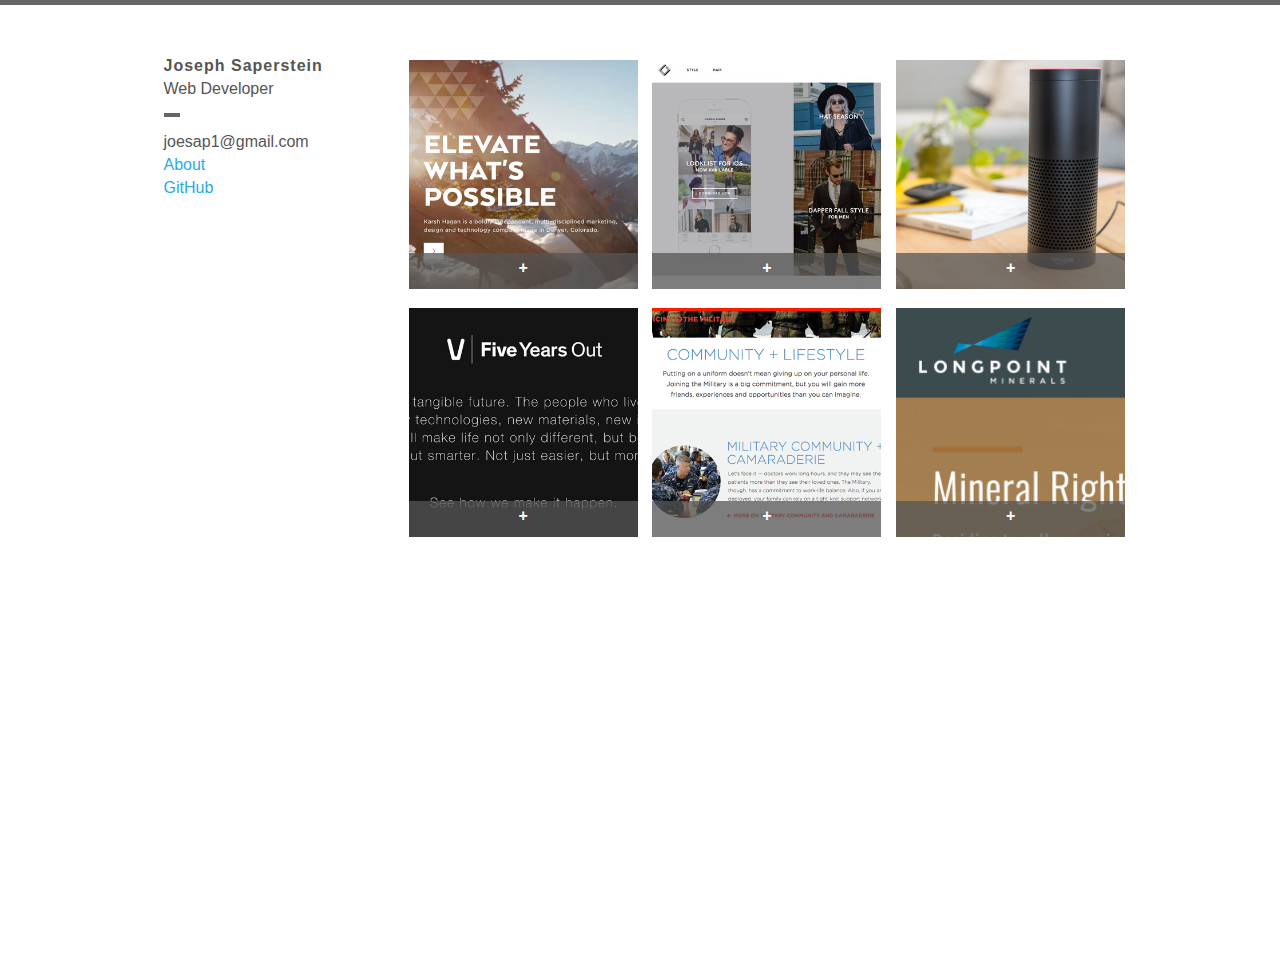
==== index.html @ e7c22886 "added longpoint" ====
<!DOCTYPE html>
<html lang="en">
  <head>

    <meta charset="utf-8">

    <title>Joseph Saperstein // Creative Technologist</title>
    <meta name="description" content="">
    <meta name="viewport" content="width=device-width, initial-scale=1.0, user-scalable=yes, maximum-scale=1">
    <link rel="stylesheet" href="css/style.css">
    <!--[if lt IE 9]>
      <script src="js/html5shiv.js"></script>
    <![endif]-->

  </head>
  <body>

    <section class="container box-offset col-baselines margin-bottom">
      <div class="left-col col-gutters">
        
        <ul class="intro">
          <li class="name">Joseph Saperstein</li>
          <li class="occupation">Web Developer</li>
          <li id="line"></li>
        </ul>
        
        <ul class="intro2">
          <li>joesap1@gmail.com</li>
          <li><a class="menuitem" href="#about">About</a></li>
          <li><a href="https://github.com/josephsap" target="_blank">GitHub</a></li>
        </ul>

      </div>
        <!-- start of overlays -->

      <ul class="main">
        <li>
          <a class="menuitem"href="#alexa"><span>+<p>Alexa Skill</p></span><img src="images/alexa.png"></a>
        </li>

        <li>
          <a class="menuitem"href="#llist"><span>+<p>Looklist</p></span><img src="images/llist-thumb.jpg"></a>
        </li>

        <li>
          <a class="menuitem"href="#kh"><span>+<p>KarshHagan.com</p></span><img src="images/kh-thumb.jpg"></a>
        </li>

        <li>
          <a class="menuitem"href="#longpoint"><span>+<p>Longpoint Minerals</p></span><img src="images/longpoint.png"></a>
        </li>

        <li>
          <a class="menuitem"href="#mm"><span>+<p>Medicine + The Military</p></span><img src="images/mm.png"></a>
        </li>

        <li>
          <a class="menuitem"href="#arrow"><span>+<p>Arrow Electronics</p></span><img src="images/arrow-thumb.png"></a>
        </li>

      </ul>
    </section>

    <div class="overlay" id="about">
      <div class="contain">
        <img src="images/profile.jpg" alt="Joseph Saperstein"/>
        <p id="about-description">Joseph Saperstein is a Senior Creative Technologist at <a href="http://karshhagan.com" target="_blank"><span class="link">Karsh Hagan</span></a> in Denver.</p>
        <p>He specializes in full-stack Javascript, responsive development, and animations that enhance the visitor's experience.</p>
        <p>Before web development, his passion was traveling the country racing bicycles.</p>
        <p>He is inspired by mountain biking and golden-era rap music.</p>
        <p>Contact: joesap1@gmail.com</p>
        <ul>
          <li>Node, Express, React, Redux, JavaScript</li>
          <li>MongoDB, Heroku, Gulp, Keystone.js CMS</li>
          <li>Responsive Design and Development</li>
          <li>UX Design</li>
          <li>Git</li>
        </ul>
        <div class="close">close</div>
      </div>
    </div>

    <!-- end overlay -->

    <div class="overlay" id="llist">
      <div class="contain">
        <h2>Looklist</h2>
        <h3>Role: Front-End Development</h3>
        <img src="images/llist-detail.jpg" />
        <p>I worked at this fashion and hairstyle inspiration startup as a front-end developer. My tasks included CSS architecture, creating a styleguide, and building new features in Backbone.js. Along with another employee, we ran a user-testing session with users in the target audience. We came up with a testing script and moderated a testing session.</p>
        <p>Technologies used: Backbone.js, Node.js, AJAX, JavaScript, jQuery, SCSS</p>
        <p><a href="http://www.cssdesignawards.com/sites/looklist-hair/26370/" class="link" target="_blank">Looklist on CSS Design Awards</a></p>
        <p><a href="https://lookli.st" class="link" target="_blank">View the site.</a></p>
        <div class="close">close</div>
      </div>
    </div>

    <div class="overlay" id="arrow">
      <div class="contain">
        <h2>Arrow Electronics FiveYearsOut site</h2>
        <h3>Role: Development, Concept</h3>
        <p>Arrow Electronics, a Fortune 150 company, came to us wanting a way to promote their project work, showing consumers that they are more than an electonics parts store.</p>
        <img src="images/arrow-detail.jpg" />
        <h4>The Concept</h4>
        <p>This is what we do. This is why we do it. This is how we do it. This is how we can help you.</p>
        <p>That's the message we conveyed with the site by highlighting some of Arrow's more interesting case studies. We told the story of how their technology has helped dairy farmers, a quadriplegic race car driver, and built health clinics across Africa.</p>
        <h4>Technological challenges</h4>
        <p>Arrow's creative department wanted to have control over the site. For this reason, we chose to build it on a highly customizable Node.js-based CMS platform called Keystone.js. We used Mongo for the database and Amazon S3 for asset hosting, and the site was hosted on Heroku. It was actually a super bowl site &ndash; Arrow ran a super bowl commercial nationwide and at the end, the URL for this site was shown.</p>
        <p>Technologies used: Keystone.js, Node.js, Backbone.js, Gulp.js, MongoDB, Heroku, S3.</p>
        <p><a href="http://www.fiveyearsout.com" target="_blank" class="link">View the site.</a></p>
        <div class="close">close</div>
      </div>
    </div>

    <div class="overlay" id="mm">
      <div class="contain">
        <h2>Medicine + The Military</h2>
        <h3>Role: Lead Front-End Development, UX, Visual Design, Workflow Optimization</h3>
        <p>The Military is having trouble recruiting doctors, so my team is building an informative website to clarify the application process, drive interest, dispel myths, and ultimately increase the number of doctors joining the military.</p>
        <p>This was a project where I was able to show that I'm more than a developer. Once I was informed that I would be involved, I immediately insisted that the six key people building the site (me, UX, art director, designer, content, copy) work together early on and frequently. We did, and the result was a happy and impressed client and account team. We were able to show how a site's theme can be carried out through interaction design, and I created a demo to further illustrate the point to the client.</p>
        <p>I made many development decisions too. Since the timeline and budget were short, I chose to use Bootstrap to speed things up on my end. Content will be added to the site in the future, so the backend developer and I chose to use Drupal to make it easy for a copywriter to update the content without a developer's help. Since our primary target audience is college-age and tech-savvy, we chose to carry over mobile icons and interactions to the desktop (see the menu).</p>
        <img src="images/menuopen.png" />
        <p>The menu opens and closes on scroll.</p>
        <img src="images/menuclose.png" />
        <p>The UX designer and I also put together a round of testing using Mullen interns as subjects (they were part of our target audience) using paper prototypes of the site.</p>
        <p>Every animation is built with speed in mind. I'm animating properties that are easy for the browser to process, such as using translate instead of animating the top position.</p>
        <p>Technologies used: JavaScript, jQuery, SCSS, Bootstrap, Grunt.js, Modernizr, Drupal, Icon fonts</p>
        <p><a href="http://medicineandthemilitary.com" target="_blank" class="link">
        View the site</a></p>
        <div class="close"></div>
      </div>
    </div>

    <div class="overlay" id="kh">
      <div class="contain">
        <h2>Karshhagan.com</h2>
        <h3>Role: Development, Design</h3>
        <img src="images/kh-detail.jpg" />
        <p>Karsh Hagan, one of Denver's most respected ad agencies, recently went through a rebrand and of course the website had to be updated to match. When I started working on it, it was a static site using AJAX &amp; PHP to serve pages. I integrated the Keystone.js CMS into it and launched it on Heroku.</p>
        <p>The most difficult challenge was integrating the agency's Wordpress blog. I had to create blogging functionality in Keystone complete with search, category sort, pagination, and finally display the posts in reverse chronological order. Pulling in the blog posts from the Wordpress API was a challenge. I wrote a script to match the data up with the Mongoose models and correlate categories to posts.</p>
        <p>Technologies used: Keystone.js, Node.js, Express.js, MongoDB, JavaScript, Heroku, MailGun, Jade</p>
        <p><a href="http://karshhagan.com" target="_blank" class="link">View the site</a></p>
        <p><a href="https://github.com/KarshHagan/karshhagan-site" target="_blank" class="link">GitHub</a></p>
        <div class="close"></div>
      </div>
    </div>

    

    <div class="overlay" id="alexa">
      <div class="contain">
        <h2>Alexa Skill</h2>
        <h3>Role: Development, Design</h3>
        <p>The Task:</p>
        <p>Connect enable karshhagan.com to be interactive via voice commands.</p>
        <p>I wrote an Alexa skill to deliver information about Karsh Hagan, an ad agency in Denver. It works by hitting API endpoints and returning data from the CMS. I wrote the API endpoints in Node and the application in Node and regular JavaScript. I also used Alexa-app-server which is a tool that generates utterances and schemas.</p>
        <p>I then deployed it to AWS Lambda and Alexa Skills kit.</p>
        <p>Technologies used: AWS Lambda, Alexa Skills kit, Node, ES6, Mocha, Chai</p>
        <div class="close"></div>
      </div>
    </div>

  

    <div class="overlay" id="longpoint">
      <div class="contain">
        <h2>Longpointminerals.com Website</h2>
        <h3>Role: Front-End Development</h3>
        <p>Denver's premier mineral rights company needed a website presence that conveyed their status as an industry leader and trusted partner. Since the majority of the companies in the energy industry have sites that are dated, my team at Karsh Hagan saw this as an opportunity to create an industry-leading website.</p>
        <p>
        I was the lead front-end developer on this Wordpress site. I was paired with a freelance Wordpress developer who made a custom theme. I was in charge of interfacing with him to ensure features were completed in a timely manner. We also collaborated on things such as server setup.</p>
        <p>For the front end, the angled sections were a challenge, especially with background images involved. I wanted to add animations that would enhance the site and draw attention to certain componentes, yet remain restrained. All of the animations were conceived and developed by me.</p>
        <p><a href="https://longpointminerals.com" target="_blank" class="link">
        See it live</a></p>
        <div class="close"></div>
      </div>
    </div>


    <script src="https://ajax.googleapis.com/ajax/libs/jquery/3.1.0/jquery.min.js"></script>

   
    <script type="text/javascript" src="js/scripts.js"></script>

  </body>
</html>
---- css/style.css ----
/*! normalize.css v2.1.0 | MIT License | git.io/normalize */

/* HTML5 display definitions
================================================== */

article,
aside,
details,
figcaption,
figure,
footer,
header,
hgroup,
main,
nav,
section,
summary {
  display: block;
}

/* Base
================================================== */

html {
  color: #555;
  font-family: "Helvetica Neue", Helvetica, Arial, sans-serif;
  font-weight: 200;
  height: 100%;
}
body {
  margin: 0;
  border-top: 5px solid #666;
  height: 100%;
}

ul {
  padding: 0;
}

li {
  list-style: none;
}

p {
  line-height: 1.5em;
}

/* Links
================================================== */

a {
  color: #555;
  text-decoration: none;
  padding-top: 3px;
}
a:active,
a:hover {
  color: #29abe2;
}

/* Typography
================================================== */

/* Sizes */

h1 {
  font-size: 26px;
}
h2 {
  font-size: 18px;
}
h3 {
  font-size: 16px;
}
h4 {
  font-size: 14px;
}

/* Colors */

h5, h6 {
  color: #333;
}



/* Media
================================================== */

img {
  border: 0;
  max-width: 100%;
}



/* Container */

.container {
  margin: 0px auto;
  max-width: 985px;
  height: 100%;
}

/* Surgical classes */

.col-gutters {
  padding-right: 10px;
  padding-left: 10px;
}
.col-baselines {
  padding-bottom: 20px;
  padding-top: 20px;
}

/* Margins and paddings */

.margin-bottom {
  margin-bottom: 20px;
}
.margin-top {
  margin-top: 20px;
}
.margin-left {
  margin-left: 20px;
}
.pad-bottom {
  padding-bottom: 20px;
}
.pad-top {
  padding-top: 20px;
}

/* Center text in boxes */

.center {
  display: table-cell;
  vertical-align: middle;
}

/* main
================================================== */


.largebox-caption{
  text-align: left;
  padding: 12px 0 12px 0;
}


.contain {
  /*max-width: 550px;*/
  margin: 100px auto;
  /*padding: 0 20px;*/
  background: white;
  width: 90%;
  height: 90%;
  position: relative;
  max-width: 800px;
  padding: 6rem 4rem;
  box-sizing: border-box;
  display: table;
}



/* sass variables  */
a {
  color: #29abe2;
  -webkit-transition: color 0.2s ease-in-out;
  -moz-transition: color 0.2s ease-in-out;
  -ms-transition: color 0.2s ease-in-out;
  -o-transition: color 0.2s ease-in-out;
  transition: color 0.2s ease-in-out; }
  a:hover {
    color: #cccccc;
    -webkit-transition: color 0.2s ease-in-out;
    -moz-transition: color 0.2s ease-in-out;
    -ms-transition: color 0.2s ease-in-out;
    -o-transition: color 0.2s ease-in-out;
    transition: color 0.2s ease-in-out; }

/* header */
.left-col {
  width: 20%;
  min-height: 100%;
  padding: 1em;
  height: 100%;
  float: left;
  zoom: 1; }
  .left-col:before, .left-col:after {
    content: "\0020";
    display: block;
    height: 0;
    overflow: hidden; }
  .left-col:after {
    clear: both; }

.occupation {
  font-size: 16px;
  font-weight: 200;
  padding-bottom: 10px;
  margin-bottom: 5px; }

#line {
  border-bottom-width: 4px;
  border-bottom-style: solid;
  border-bottom-color: #666666;
  width: 1em; }

.name {
  font-weight: bold;
  font-size: 16px;
  padding-bottom: 5px;
  letter-spacing: 1px; }

.intro2 li {
  padding: 0 0 5px; }

/* main */
.main {
  width: 75%;
  float: right;
  margin-top: 1.7em;
  zoom: 1; }
  .main:before, .main:after {
    content: "\0020";
    display: block;
    height: 0;
    overflow: hidden; }
  .main:after {
    clear: both; }
  .main li {
    margin: 1% 1% 1.7%;
    padding: 0;
    line-height: 0;
    position: relative;
    overflow: hidden;
    float: right;
    width: 31%; }
    .main li:hover span {
      background-color: white;
      bottom: 0;
      color: #555; }
    .main li span {
      font-weight: bold;
      text-rendering: optimizeLegibility;
      position: absolute;
      text-align: center;
      padding: 15px 0;
      background-color: rgba(85, 85, 85, 0.75);
      bottom: -50px;
      width: 100%;
      -webkit-transition: all 0.4s ease;
      -moz-transition: all 0.4s ease;
      -o-transition: all 0.4s ease;
      color: #fff; }
      .main li span:hover {
        color: #555; }
    .main li a {
      padding: 0; }

.main li a {
  color: #555; }
  .main li a:hover {
    color: #555; }

/* overlay */
.overlay {
  position: fixed;
  left: 0px;
  top: 0px;
  width: 100%;
  height: 100%;
  z-index: 100;
  /*background-image: url("../images/dots_bg.png");*/
  background-color: rgba(0,0,0,0.75);
  display: none;
  overflow: scroll; }

/* shuts off scrolling on body under overlay */
.noscroll {
  overflow: hidden; }

/* close button */
.close {
  background-image: url(../images/close.png);
  background-repeat: no-repeat;
  cursor: pointer;
  text-indent: -9000px;
  overflow: hidden;
  position: absolute;
  top: 25px;
  right: 50px;
  width: 40px;
  height: 40px; }

/* background random */
.bg {
  display: block;
  margin: 0 auto; }

/* bike */
.content-bike {
  max-width: 950px;
  margin: 50px auto;
  padding: 10px; }

@media screen and (max-width: 1020px) {
  .content-bike {
    width: 473px; } }
.left {
  position: relative;
  top: 0;
  height: 360px;
  width: 472px;
  background-image: url(../images/bike-graphic4.png);
  background-repeat: no-repeat; }

.left ul {
  list-style-type: none;
  margin: 0;
  padding: 0; }

.left h2 {
  text-align: center;
  font-weight: bold;
  margin-bottom: 10px; }

.left img {
  width: 40px; }

.right {
  width: 425px;
  float: right;
  margin-top: -350px; }

@media screen and (max-width: 1020px) {
  .right {
    margin-top: 20px;
    float: none; } }
.right img {
  border: 5px solid #888; }

#bb {
  position: absolute;
  left: 188px;
  top: 180px;
  opacity: 0;
  cursor: pointer; }

#fqr {
  position: absolute;
  right: 72px;
  top: 172px;
  opacity: 0;
  cursor: pointer; }

#ht {
  position: absolute;
  right: 127px;
  top: 36px;
  opacity: 0;
  cursor: pointer; }

#rqr {
  position: absolute;
  left: 72px;
  top: 169px;
  opacity: 0;
  cursor: pointer; }

#bot-copy {
  padding-top: 300px; }

/* about */
.link {
  color: #29abe2; }



/* media queries */
@media screen and (max-width: 52em) {
  .main li {
    width: 48%; } }
@media screen and (max-width: 45em) {
  .container {
    height: auto; }

  .left-col {
    width: 20%; } }
@media screen and (max-width: 640px) {
  .main {
    width: 95%;
    float: none; }
    .main li {
      width: 46%; }

  .left-col {
    width: 80%;
    margin-left: 10px; } }
figcaption {
  text-align: center;
  font-style: italic; }

.center-responsive {
  width: 734px;
  margin: 0 auto;
  position: absolute;
  left: 50%;
  margin-left: -367px;
  margin-top: 20px; }

.intro-mobile {
  float: none;
  margin-top: 0;
  text-align: left; }

.occupation-mobile {
  margin-top: 10px; }

.name-mobile {
  width: 100%; }
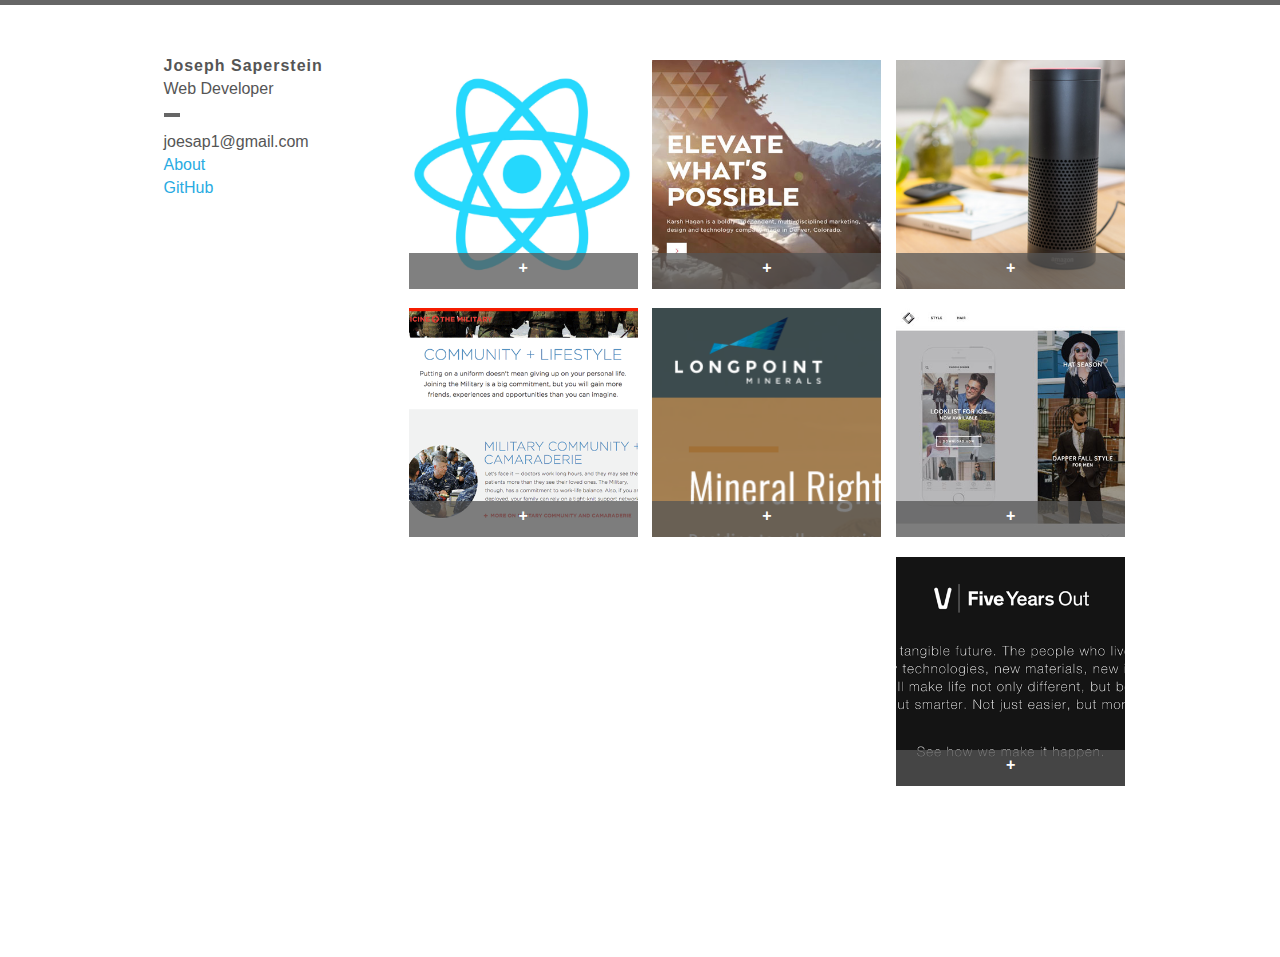
==== commit f80cac8c: "added react projects" ====
--- a/index.html
+++ b/index.html
@@ -4,7 +4,7 @@
 
     <meta charset="utf-8">
 
-    <title>Joseph Saperstein // Creative Technologist</title>
+    <title>Joseph Saperstein // Web Developer</title>
     <meta name="description" content="">
     <meta name="viewport" content="width=device-width, initial-scale=1.0, user-scalable=yes, maximum-scale=1">
     <link rel="stylesheet" href="css/style.css">
@@ -39,11 +39,15 @@
         </li>
 
         <li>
+          <a class="menuitem"href="#kh"><span>+<p>KarshHagan.com</p></span><img src="images/kh-thumb.jpg"></a>
+        </li>
+
+        <li>
+          <a class="menuitem"href="#react"><span>+<p>React Projects</p></span><img src="images/react-logo.png"></a>
+        </li>
+
+        <li>
           <a class="menuitem"href="#llist"><span>+<p>Looklist</p></span><img src="images/llist-thumb.jpg"></a>
-        </li>
-
-        <li>
-          <a class="menuitem"href="#kh"><span>+<p>KarshHagan.com</p></span><img src="images/kh-thumb.jpg"></a>
         </li>
 
         <li>
@@ -69,13 +73,6 @@
         <p>Before web development, his passion was traveling the country racing bicycles.</p>
         <p>He is inspired by mountain biking and golden-era rap music.</p>
         <p>Contact: joesap1@gmail.com</p>
-        <ul>
-          <li>Node, Express, React, Redux, JavaScript</li>
-          <li>MongoDB, Heroku, Gulp, Keystone.js CMS</li>
-          <li>Responsive Design and Development</li>
-          <li>UX Design</li>
-          <li>Git</li>
-        </ul>
         <div class="close">close</div>
       </div>
     </div>
@@ -91,6 +88,32 @@
         <p>Technologies used: Backbone.js, Node.js, AJAX, JavaScript, jQuery, SCSS</p>
         <p><a href="http://www.cssdesignawards.com/sites/looklist-hair/26370/" class="link" target="_blank">Looklist on CSS Design Awards</a></p>
         <p><a href="https://lookli.st" class="link" target="_blank">View the site.</a></p>
+        <div class="close">close</div>
+      </div>
+    </div>
+
+    <div class="overlay" id="react">
+      <div class="contain">
+        <h2>React Projects</h2>
+        <h3>Personal study</h3>
+        <img src="images/react-logo.jpg" />
+        <p>Here are three of the React projects I've built to learn the technology. I've also attended a React Training session. Spending the time to learn the library has me excited to continue working with it. I enjoy the declarative nature of React and I'll continue to build projects with it and its associated technologies.</p>
+        <h4>DarkSky App:</h4>
+        <p>This app uses the Google Geolocation API to translate a city name entered into the search box into lat and long coordinates. Then, I make an API call on the server to the Dark Sky API to return the current weather for that city. The background color changes based on the weather.</p>
+        <p>On the Time Machine page, you can search for weather from a previous date. Once you do that, click on the "change colors" button and it will pull a random background color based on the weather for an hour out of 24 hours of that day.</p>
+        <p><a href="https://github.com/josephsap/dark-sky">See it on GitHub</a></p>
+        <p><a href="https://jsap-darksky.herokuapp.com/" class="link" target="_blank">View the app.</a></p>
+        <p>Technologies used: React, React Router, Express, DarkSky API, Google Geolocation API, Heroku</p>
+        <hr />
+        <h4>React Stock Info</h4>
+        <p><a href="https://codepen.io/josephsap/pen/oGOYZJ" class="link" target="_blank">View the app.</a></p>
+        <p>Given a set of data, I returned the stock info for the entered ticker symbol. I used Numeral.js to format the numbers over 100,000.</p>
+        <p>Technologies used: React, Numeral, Javascript</p>
+        <hr />
+        <h4>React CRUD App</h4>
+        <p>I built a CRUD app. It uses an API and Axios to create, read, update (toggle), and delete todo items.</p>
+        <p>Technologies used: React, Axios</p>
+        <p><a href="https://github.com/josephsap/react2-todo">See it on GitHub</a></p>
         <div class="close">close</div>
       </div>
     </div>
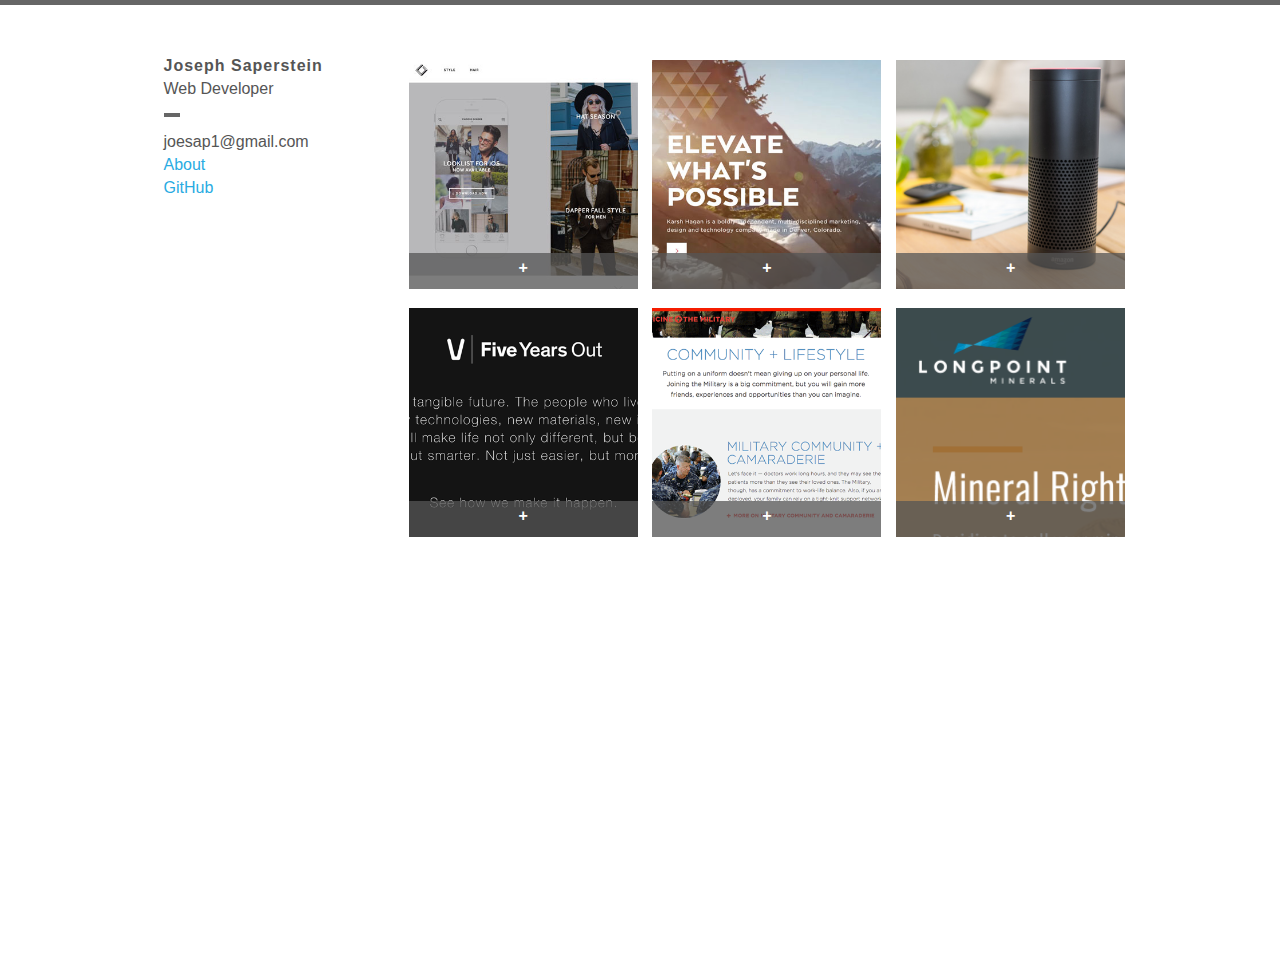
==== commit 6520718e: "stuff" ====
--- a/index.html
+++ b/index.html
@@ -42,9 +42,9 @@
           <a class="menuitem"href="#kh"><span>+<p>KarshHagan.com</p></span><img src="images/kh-thumb.jpg"></a>
         </li>
 
-        <li>
+<!--         <li>
           <a class="menuitem"href="#react"><span>+<p>React Projects</p></span><img src="images/react-logo.png"></a>
-        </li>
+        </li> -->
 
         <li>
           <a class="menuitem"href="#llist"><span>+<p>Looklist</p></span><img src="images/llist-thumb.jpg"></a>
@@ -68,9 +68,9 @@
     <div class="overlay" id="about">
       <div class="contain">
         <img src="images/profile.jpg" alt="Joseph Saperstein"/>
-        <p id="about-description">Joseph Saperstein is a Senior Creative Technologist at <a href="http://karshhagan.com" target="_blank"><span class="link">Karsh Hagan</span></a> in Denver.</p>
-        <p>He specializes in full-stack Javascript, responsive development, and animations that enhance the visitor's experience.</p>
-        <p>Before web development, his passion was traveling the country racing bicycles.</p>
+        <p id="about-description">Joseph Saperstein is a Software Engineer at IHS Markit in Boulder, CO.</p>
+        <p>He works with Javascript and thinks it's important to deliver an excellent user experience whenever possible.</p>
+        <p>Specialties include React, Redux, Node.js APIs, and responsive CSS.</p>
         <p>He is inspired by mountain biking and golden-era rap music.</p>
         <p>Contact: joesap1@gmail.com</p>
         <div class="close">close</div>
@@ -95,9 +95,13 @@
     <div class="overlay" id="react">
       <div class="contain">
         <h2>React Projects</h2>
-        <h3>Personal study</h3>
-        <img src="images/react-logo.jpg" />
-        <p>Here are three of the React projects I've built to learn the technology. I've also attended a React Training session. Spending the time to learn the library has me excited to continue working with it. I enjoy the declarative nature of React and I'll continue to build projects with it and its associated technologies.</p>
+        <p>Here are three of the React projects I've built to learn the technology. I've also attended a React Training session. Spending the time to learn the library has me excited to continue working with it. I enjoy the declarative nature of React and I'll continue to build projects with it and its associated technologies. Having a solid Javascript foundation has accelerated my progress.</p>
+        <br />
+        <h4>React and Redux Stock Info</h4>
+        <p><a href="https://stackblitz.com/edit/jsap-markit-stock" class="link" target="_blank">View the app and code.</a></p>
+        <p>Given a set of data, I returned the stock info for the entered ticker symbol. I used Numeral.js to format the numbers over 100,000.</p>
+        <p>Technologies used: React, Redux, Numeral, Javascript</p>
+        <hr />
         <h4>DarkSky App:</h4>
         <p>This app uses the Google Geolocation API to translate a city name entered into the search box into lat and long coordinates. Then, I make an API call on the server to the Dark Sky API to return the current weather for that city. The background color changes based on the weather.</p>
         <p>On the Time Machine page, you can search for weather from a previous date. Once you do that, click on the "change colors" button and it will pull a random background color based on the weather for an hour out of 24 hours of that day.</p>
@@ -105,15 +109,10 @@
         <p><a href="https://jsap-darksky.herokuapp.com/" class="link" target="_blank">View the app.</a></p>
         <p>Technologies used: React, React Router, Express, DarkSky API, Google Geolocation API, Heroku</p>
         <hr />
-        <h4>React Stock Info</h4>
-        <p><a href="https://codepen.io/josephsap/pen/oGOYZJ" class="link" target="_blank">View the app.</a></p>
-        <p>Given a set of data, I returned the stock info for the entered ticker symbol. I used Numeral.js to format the numbers over 100,000.</p>
-        <p>Technologies used: React, Numeral, Javascript</p>
-        <hr />
         <h4>React CRUD App</h4>
-        <p>I built a CRUD app. It uses an API and Axios to create, read, update (toggle), and delete todo items.</p>
-        <p>Technologies used: React, Axios</p>
-        <p><a href="https://github.com/josephsap/react2-todo">See it on GitHub</a></p>
+        <p>I built a CRUD app. It uses an API and Axios to create, read, update (toggle), and delete todo items. I also set up the Webpack file with the necessary dependencies. Note: I did not write the API in this project.</p>
+        <p>Technologies used: React, Axios, Webpack</p>
+        <p><a href="https://github.com/josephsap/react-jumpcloud">See it on GitHub</a></p>
         <div class="close">close</div>
       </div>
     </div>
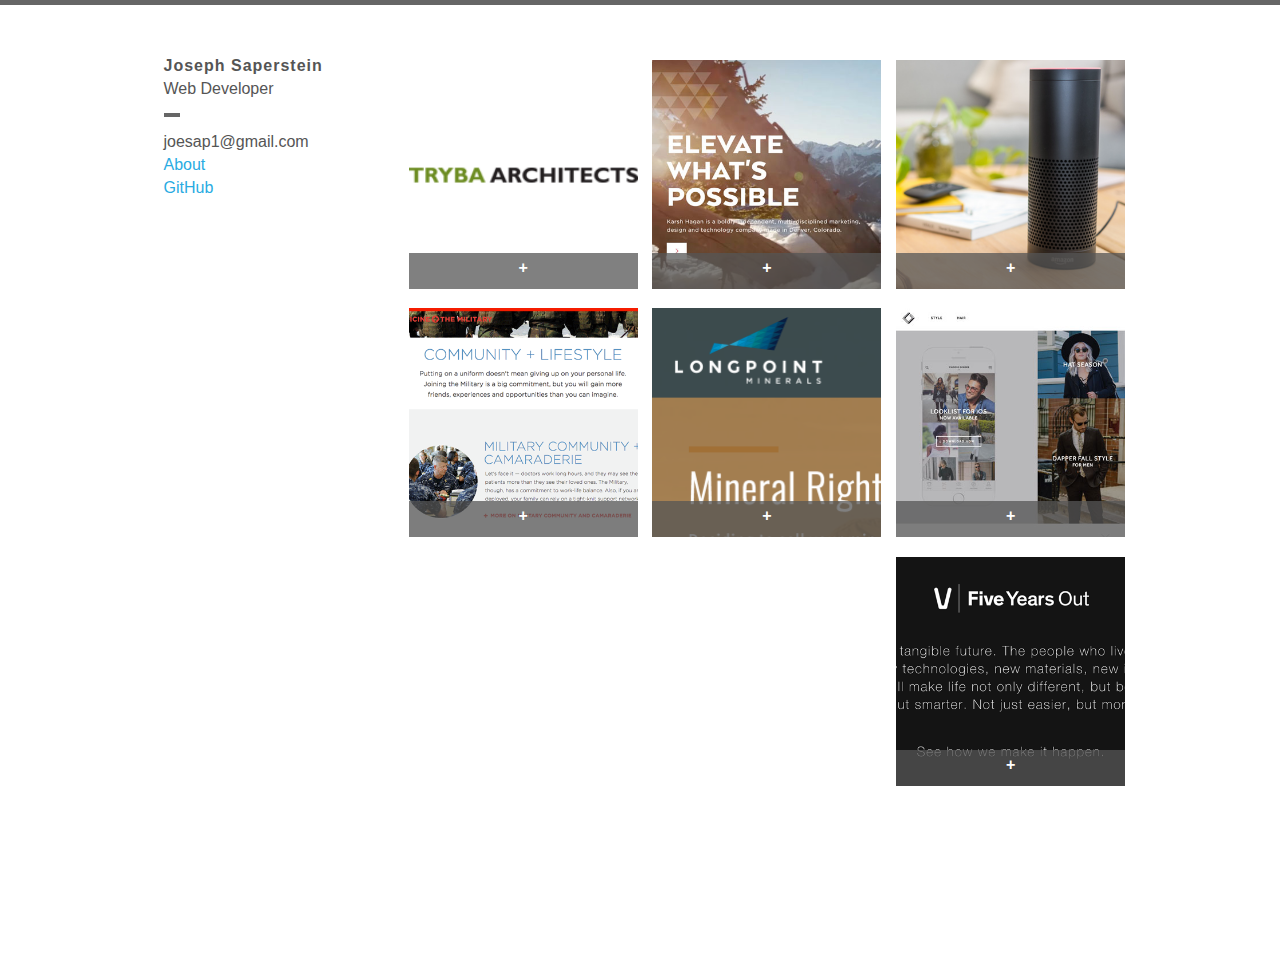
==== commit 46f61bcd: "add tryba" ====
--- a/index.html
+++ b/index.html
@@ -42,6 +42,10 @@
           <a class="menuitem"href="#kh"><span>+<p>KarshHagan.com</p></span><img src="images/kh-thumb.jpg"></a>
         </li>
 
+        <li>
+          <a class="menuitem"href="#tryba"><span>+<p>TrybaArchitects.com</p></span><img src="images/tryba1.png" style="width:229px;"></a>
+        </li>
+
 <!--         <li>
           <a class="menuitem"href="#react"><span>+<p>React Projects</p></span><img src="images/react-logo.png"></a>
         </li> -->
@@ -68,10 +72,9 @@
     <div class="overlay" id="about">
       <div class="contain">
         <img src="images/profile.jpg" alt="Joseph Saperstein"/>
-        <p id="about-description">Joseph Saperstein is a Software Engineer at IHS Markit in Boulder, CO.</p>
+        <p id="about-description">Joseph Saperstein is a Software Engineer at Gloo in Boulder, CO.</p>
         <p>He works with Javascript and thinks it's important to deliver an excellent user experience whenever possible.</p>
-        <p>Specialties include React, Redux, Node.js APIs, and responsive CSS.</p>
-        <p>He is inspired by mountain biking and golden-era rap music.</p>
+        <p>Specialties include React, Redux, Apollo & GraphQL, Next.js, Node.js APIs, and responsive CSS.</p>
         <p>Contact: joesap1@gmail.com</p>
         <div class="close">close</div>
       </div>
@@ -92,7 +95,21 @@
       </div>
     </div>
 
-    <div class="overlay" id="react">
+    <div class="overlay" id="tryba">
+      <div class="contain">
+        <h2>Tryba Architects</h2>
+        <h3>Role: Development</h3>
+        <p>Tryba Architects needed a site that conveyed their image as the Rocky Mountain region's premier architecture firm.</p>
+        <img src="images/trybasite.png" />
+        <h4>Technologies</h4>
+        <p>We built the site on the Keystone.js CMS with many customizations. We added tagging and filtering, the option to add an image or a video in any page, and page layout customization opportunities.</p>
+        <p>Technologies used: Keystone.js, Node.js, Webpack, MongoDB, Heroku, S3, Docker.</p>
+        <p><a href="http://www.trybaarchitects.com" target="_blank" class="link">View the site.</a></p>
+        <div class="close">close</div>
+      </div>
+    </div>
+
+    <!-- <div class="overlay" id="react">
       <div class="contain">
         <h2>React Projects</h2>
         <p>Here are three of the React projects I've built to learn the technology. I've also attended a React Training session. Spending the time to learn the library has me excited to continue working with it. I enjoy the declarative nature of React and I'll continue to build projects with it and its associated technologies. Having a solid Javascript foundation has accelerated my progress.</p>
@@ -115,7 +132,7 @@
         <p><a href="https://github.com/josephsap/react-jumpcloud">See it on GitHub</a></p>
         <div class="close">close</div>
       </div>
-    </div>
+    </div> -->
 
     <div class="overlay" id="arrow">
       <div class="contain">
